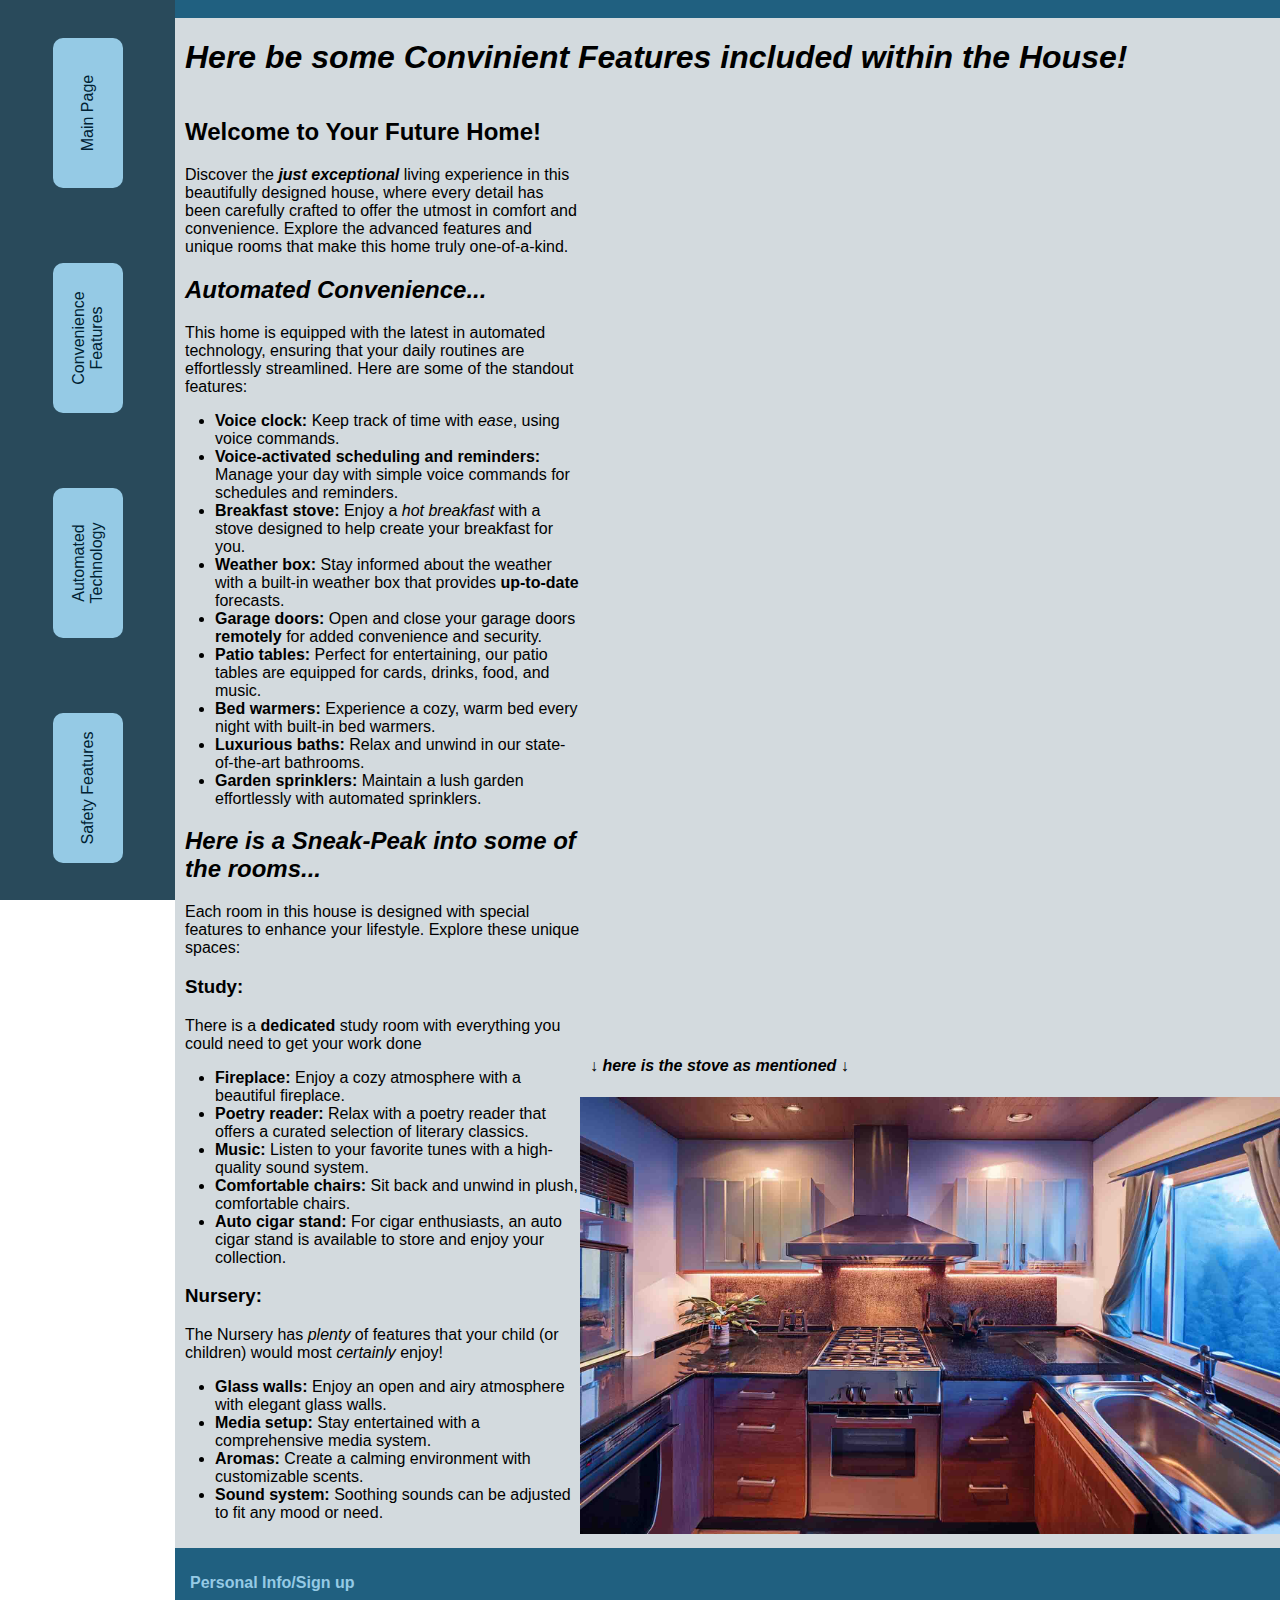
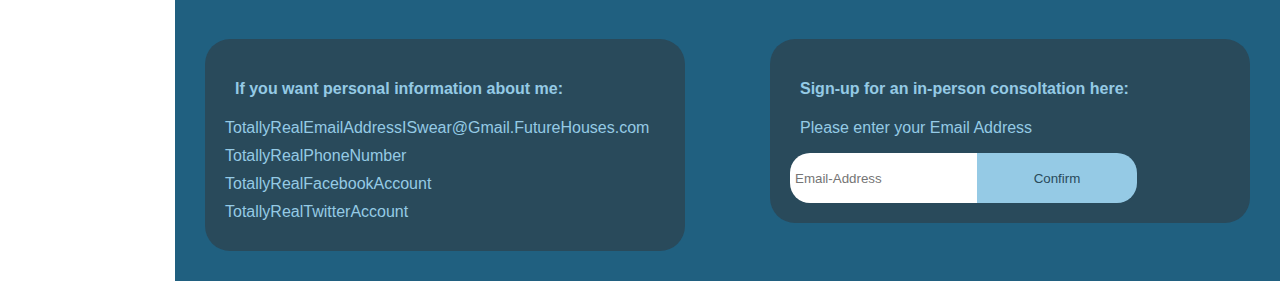
==== Convenient-Stuff.html @ 5f862f0a "added text and better formatted images" ====
<!DOCTYPE html>
<html lang="en">
    <head>
        <link rel="stylesheet" href="lookie-cool.css">
        <link rel="icon" href="Images/hous.png">
        <meta charset="UTF-8">
        <title>Hot Houses in YOUR area!</title>
    </head>
    <body>
        <nav id="Left-Nav">
            
            <a href="index.html">Main Page</a>
            <a href="Convenient-Stuff.html">Convenience Features</a>
            <a href="Techy-Stuff.html">Automated Technology</a>
            <a href="Safety-Stuff.html">Safety Features</a>
            
        </nav>
        <main>
            <header>
                
                <p id="light-block">-</p>
                    
                <h1><em>Here be some Convinient Features included within the House!</em></h1>
            
            </header>
            
            <div id="hold-le-Images-and-main-content">
                
                <section id="main-content">
                    
                    <h2>Welcome to Your Future Home!</h2>
                    
                    <p>Discover the <em><Strong>just exceptional</Strong></em> living experience in this beautifully designed house, where every detail has been carefully crafted to offer the utmost in comfort and convenience. Explore the advanced features and unique rooms that make this home truly one-of-a-kind.</p>                
                    <section>
                        <h2><em>Automated Convenience...</em></h2>
                        <p>This home is equipped with the latest in automated technology, ensuring that your daily routines are effortlessly streamlined. Here are some of the standout features:</p>
                        <ul>
                            <li><strong>Voice clock:</strong> Keep track of time with <em>ease</em>, using voice commands.</li>
                            <li><strong>Voice-activated scheduling and reminders:</strong> Manage your day with simple voice commands for schedules and reminders.</li>
                            <li><strong>Breakfast stove:</strong> Enjoy a <em>hot breakfast</em> with a stove designed to help create your breakfast for you.</li>
                            <li><strong>Weather box:</strong> Stay informed about the weather with a built-in weather box that provides <strong>up-to-date</strong> forecasts.</li>
                            <li><strong>Garage doors:</strong> Open and close your garage doors <strong>remotely</strong> for added convenience and security.</li>
                            <li><strong>Patio tables:</strong> Perfect for entertaining, our patio tables are equipped for cards, drinks, food, and music.</li>
                            <li><strong>Bed warmers:</strong> Experience a cozy, warm bed every night with built-in bed warmers.</li>
                            <li><strong>Luxurious baths:</strong> Relax and unwind in our state-of-the-art bathrooms.</li>
                            <li><strong>Garden sprinklers:</strong> Maintain a lush garden effortlessly with automated sprinklers.</li>
                        </ul>
                    </section>
                
                    <h2><em>Here is a Sneak-Peak into some of the rooms...</em></h2>
                    <p>Each room in this house is designed with special features to enhance your lifestyle. Explore these unique spaces:</p>
                    
                    <section>
                        <h3>Study:</h3>
                        <p>There is a <strong>dedicated</strong> study room with everything you could need to get your work done</p>
                        <ul>
                            <li><strong>Fireplace:</strong> Enjoy a cozy atmosphere with a beautiful fireplace.</li>
                            <li><strong>Poetry reader:</strong> Relax with a poetry reader that offers a curated selection of literary classics.</li>
                            <li><strong>Music:</strong> Listen to your favorite tunes with a high-quality sound system.</li>
                            <li><strong>Comfortable chairs:</strong> Sit back and unwind in plush, comfortable chairs.</li>
                            <li><strong>Auto cigar stand:</strong> For cigar enthusiasts, an auto cigar stand is available to store and enjoy your collection.</li>
                        </ul>
                    </section>
                
                    <section>
                        <h3>Nursery:</h3>
                        <p>The Nursery has <em>plenty</em> of features that your child (or children) would most <em>certainly</em> enjoy!</p>
                        <ul>
                            <li><strong>Glass walls:</strong> Enjoy an open and airy atmosphere with elegant glass walls.</li>
                            <li><strong>Media setup:</strong> Stay entertained with a comprehensive media system.</li>
                            <li><strong>Aromas:</strong> Create a calming environment with customizable scents.</li>
                            <li><strong>Sound system:</strong> Soothing sounds can be adjusted to fit any mood or need.</li>
                        </ul>
                    </section>
                </section>

                <section id="Images">
                    <h4><em>↓ here is the stove as mentioned ↓</em></h4>
                    <img src="Images/Stove.jpg" width="700" alt="obviously an AI generated image of a stove">
                </section>
                
            </div>
            <footer>

                <h4>Personal Info/Sign up</h4>

                <div id="links">
                    <section class="footercontent">
                        <h4>If you want personal information about me:</h4>
                        <a href="Images/Email.PNG" >TotallyRealEmailAddressISwear<wbr>@Gmail.FutureHouses.com</a> <br/>
                        <a href="Images/Phone Number.PNG" >TotallyRealPhoneNumber</a> <br/>
                        <a href="Images/Facebook.PNG" >TotallyRealFacebookAccount</a> <br/>
                        <a href="Images/Twitter.PNG" >TotallyRealTwitterAccount</a> <br/>
                    </section>
                    
                    <section class="footercontent">
                        <h4>Sign-up for an in-person consoltation here:</h4>
                        
                        <p>Please enter your Email Address</p>
                        
                        <input type="text" placeholder="Email-Address"><button>Confirm</button>

                    </section>
                </div>
            </footer>
        </main>
    </body>
</html>
---- lookie-cool.css ----
/* sheeeeesh */

* {
    box-sizing: border-box;
    font-family: Arial, Helvetica, sans-serif;
}

/* html, body {
    width: 100%;
    height: 100%;
    margin: 0px;
    padding: 0px;
} */

nav a:link, nav a:visited {
    text-decoration: none;
    background-color: #95CAE5;
    color: #002233;
    font-family: arial;
    transition-duration: 0.5s;
    padding: 1rem;
    border-radius: 10px;
    rotate: -90deg;
    text-align: center;
    width: 150px;
    margin: auto;
    min-height: 70px;
    vertical-align: middle;
    display: flex;
    align-items: center;
    justify-content: center;
}

nav a:hover, nav a:active {
    text-decoration: underline;
    color: #206080;
    border-radius: 25px;
}

nav#Left-Nav {
    margin: 0%;
    background-color: #294A5B;
    display: grid;
    grid-template-columns: 1fr;
    justify-content: space-between;
    position: fixed;
    height: 100vh;
    width: 175px;
    /* width: fit-content; */
    /* flex-flow: column nowrap; */
}

p#light-block {
    background-color: #206080;
    color: #00000000;
    margin-block-start: 0%;
    margin-block-end: 0%;
}

main {
    margin: 0%;
    margin-left: 175px;

    background-color: #D3DADE;
}

body {
    margin: 0%;

}

footer {
    background-color: #206080;
    margin-block-start: 0%;
    margin-block-end: 0%;
    margin: 0%;
    color:#95CAE5;
    font-family: Arial;
    border-color: #206080;
    border-width: 5px;
    border-style: solid;
    min-width: 860px;

}

div#links { /* holds the boxes of links */
    display: flex; 
    justify-content: space-between; 
    align-items: flex-start;
    padding: 20px;
    margin: 0 auto; 
    max-width: 1200px;

}

section.footercontent { /* holds the actual links */
    width: 480px;
    height: auto;
    padding: 20px;
    margin: 5px; 
    background-color:#294A5B;
    border-radius: 25px;
    min-width: 400px;
    text-align: left;
}

/* section.footercontent > h4 {
    color: #206080;
} */

button {
    width: 160px;
    height: 50px;
    background-color: #95CAE5;
    border-color: #00000000;
    border-radius: 0px 20px 20px 0px;
    border-width: 3px;
    color: #294A5B;
}

button:active {
    background-color: #294A5B;
    color: #95CAE5;
}

button:hover {
    text-decoration: underline;
}

input {
    border-color: #00000000;
    height: 50px;
    border-radius: 20px 0px 0px 20px;
    border-width: 3px;
}

input:hover {
    text-decoration: underline;
}

::-webkit-scrollbar {
    width: 20px; 
    border-radius: 10px;
}

::-webkit-scrollbar-track {
    background-color: #206080;
}

::-webkit-scrollbar-thumb {
    background-color: #294A5B;
    border-radius: 5px;
}

::-webkit-scrollbar-thumb:hover {
    background-color: #95CAE5;
}

::-webkit-scrollbar-corner {
    background-color: #206080;
}

p:not(p#light-block) {
    margin-left: 10px;
}

h1, h2, h3, h4, h5, h6 {
    margin-left: 10px;
}

.no-number {
    /* list-style-type: none; */
    /* list-style-image: url(Images/li.png) */
}

footer > h2 {
    text-align: center;
    font-style: italic;
}

.footercontent a:visited, a:link {
    color:#95CAE5;
    text-decoration: none;
    transition-duration: .1s;
    padding-bottom: 10px;
    display: inline-block;
}

.footercontent a:hover, a:active {
    color: #D3DADE;
    text-decoration: underline;
}

#hold-le-Images-and-main-content {
    display: flex; 
    justify-content: space-evenly; 
    align-items: flex-start;
    margin-bottom: 10px;
    
}

#Images {
    align-self: flex-end;
    width: 700px;
}
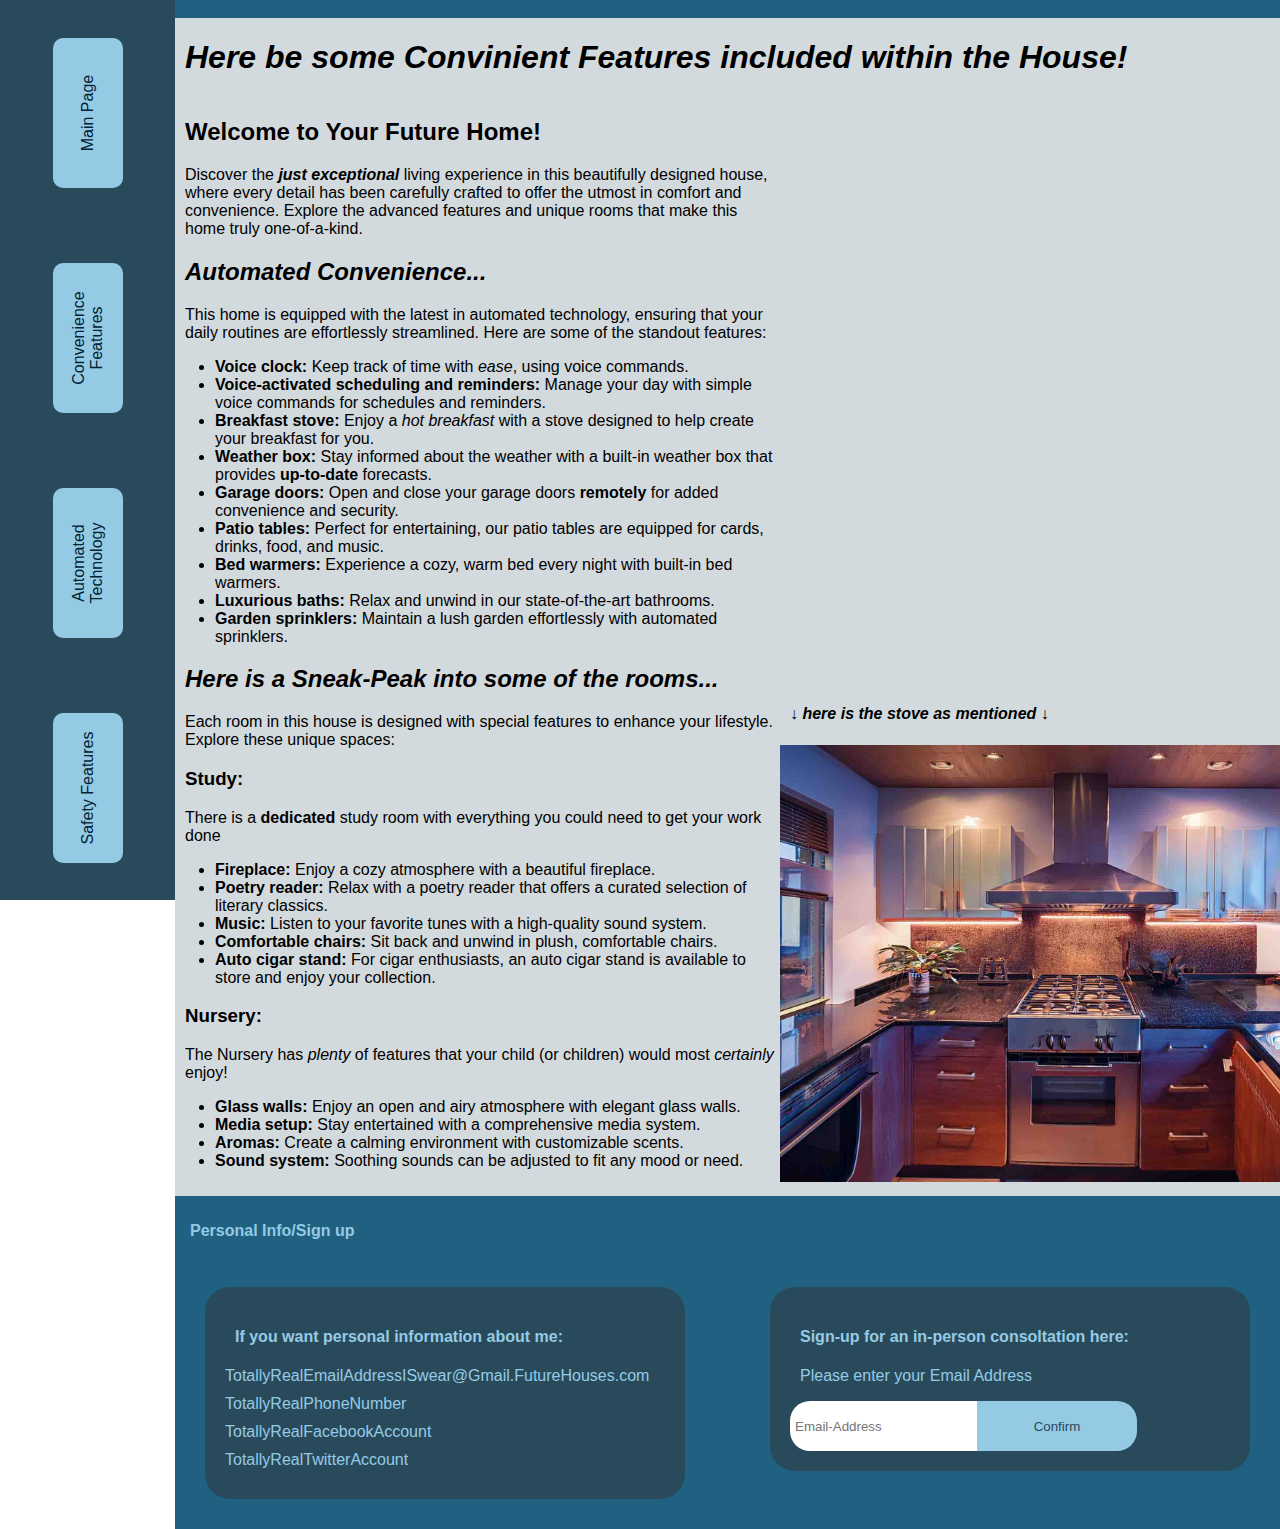
==== commit 3c1fedb3: "even moar fixes" ====
--- a/Convenient-Stuff.html
+++ b/Convenient-Stuff.html
@@ -87,10 +87,10 @@
                 <div id="links">
                     <section class="footercontent">
                         <h4>If you want personal information about me:</h4>
-                        <a href="Images/Email.PNG" >TotallyRealEmailAddressISwear<wbr>@Gmail.FutureHouses.com</a> <br/>
-                        <a href="Images/Phone Number.PNG" >TotallyRealPhoneNumber</a> <br/>
-                        <a href="Images/Facebook.PNG" >TotallyRealFacebookAccount</a> <br/>
-                        <a href="Images/Twitter.PNG" >TotallyRealTwitterAccount</a> <br/>
+                        <a href="Images/Email.PNG" >TotallyRealEmailAddressISwear<wbr>@Gmail.FutureHouses.com</a> <br>
+                        <a href="Images/Phone-Number.PNG" >TotallyRealPhoneNumber</a> <br>
+                        <a href="Images/Facebook.PNG" >TotallyRealFacebookAccount</a> <br>
+                        <a href="Images/Twitter.PNG" >TotallyRealTwitterAccount</a> <br>
                     </section>
                     
                     <section class="footercontent">
--- a/lookie-cool.css
+++ b/lookie-cool.css
@@ -201,5 +201,5 @@
 
 #Images {
     align-self: flex-end;
-    width: 700px;
+    width: 500px;
 }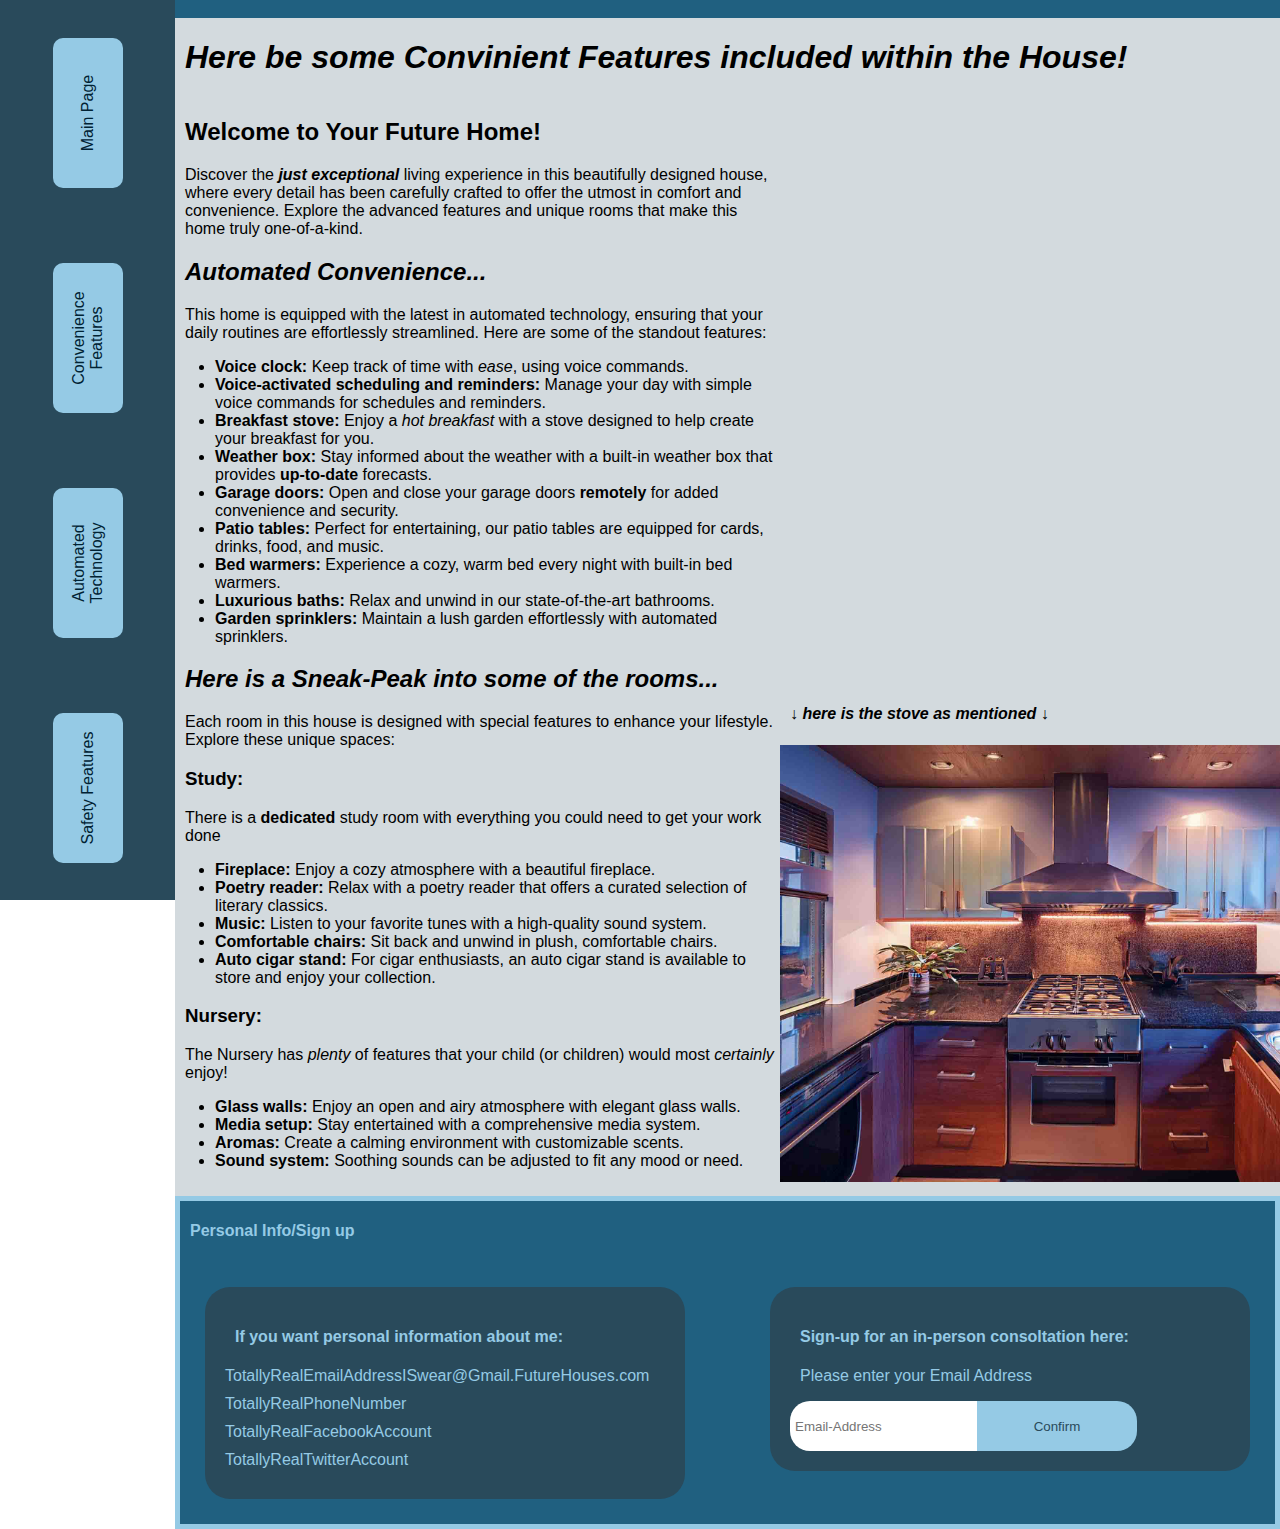
==== commit 40a69d0c: "man why do they gotta do me dirty with the CSS" ====
--- a/Convenient-Stuff.html
+++ b/Convenient-Stuff.html
@@ -31,6 +31,7 @@
                     <h2>Welcome to Your Future Home!</h2>
                     
                     <p>Discover the <em><Strong>just exceptional</Strong></em> living experience in this beautifully designed house, where every detail has been carefully crafted to offer the utmost in comfort and convenience. Explore the advanced features and unique rooms that make this home truly one-of-a-kind.</p>                
+                    
                     <section>
                         <h2><em>Automated Convenience...</em></h2>
                         <p>This home is equipped with the latest in automated technology, ensuring that your daily routines are effortlessly streamlined. Here are some of the standout features:</p>
@@ -80,6 +81,7 @@
                 </section>
                 
             </div>
+            
             <footer>
 
                 <h4>Personal Info/Sign up</h4>
--- a/lookie-cool.css
+++ b/lookie-cool.css
@@ -20,7 +20,7 @@
     transition-duration: 0.5s;
     padding: 1rem;
     border-radius: 10px;
-    rotate: -90deg;
+    transform: rotate(-90deg);
     text-align: center;
     width: 150px;
     margin: auto;
@@ -76,7 +76,6 @@
     margin: 0%;
     color:#95CAE5;
     font-family: Arial;
-    border-color: #206080;
     border-width: 5px;
     border-style: solid;
     min-width: 860px;
@@ -104,10 +103,6 @@
     text-align: left;
 }
 
-/* section.footercontent > h4 {
-    color: #206080;
-} */
-
 button {
     width: 160px;
     height: 50px;
@@ -138,7 +133,7 @@
     text-decoration: underline;
 }
 
-::-webkit-scrollbar {
+/* ::-webkit-scrollbar {
     width: 20px; 
     border-radius: 10px;
 }
@@ -158,7 +153,11 @@
 
 ::-webkit-scrollbar-corner {
     background-color: #206080;
-}
+} */
+
+/* im not happy about commenting out this cool scroll bar >:[ */
+
+
 
 p:not(p#light-block) {
     margin-left: 10px;
@@ -168,10 +167,6 @@
     margin-left: 10px;
 }
 
-.no-number {
-    /* list-style-type: none; */
-    /* list-style-image: url(Images/li.png) */
-}
 
 footer > h2 {
     text-align: center;
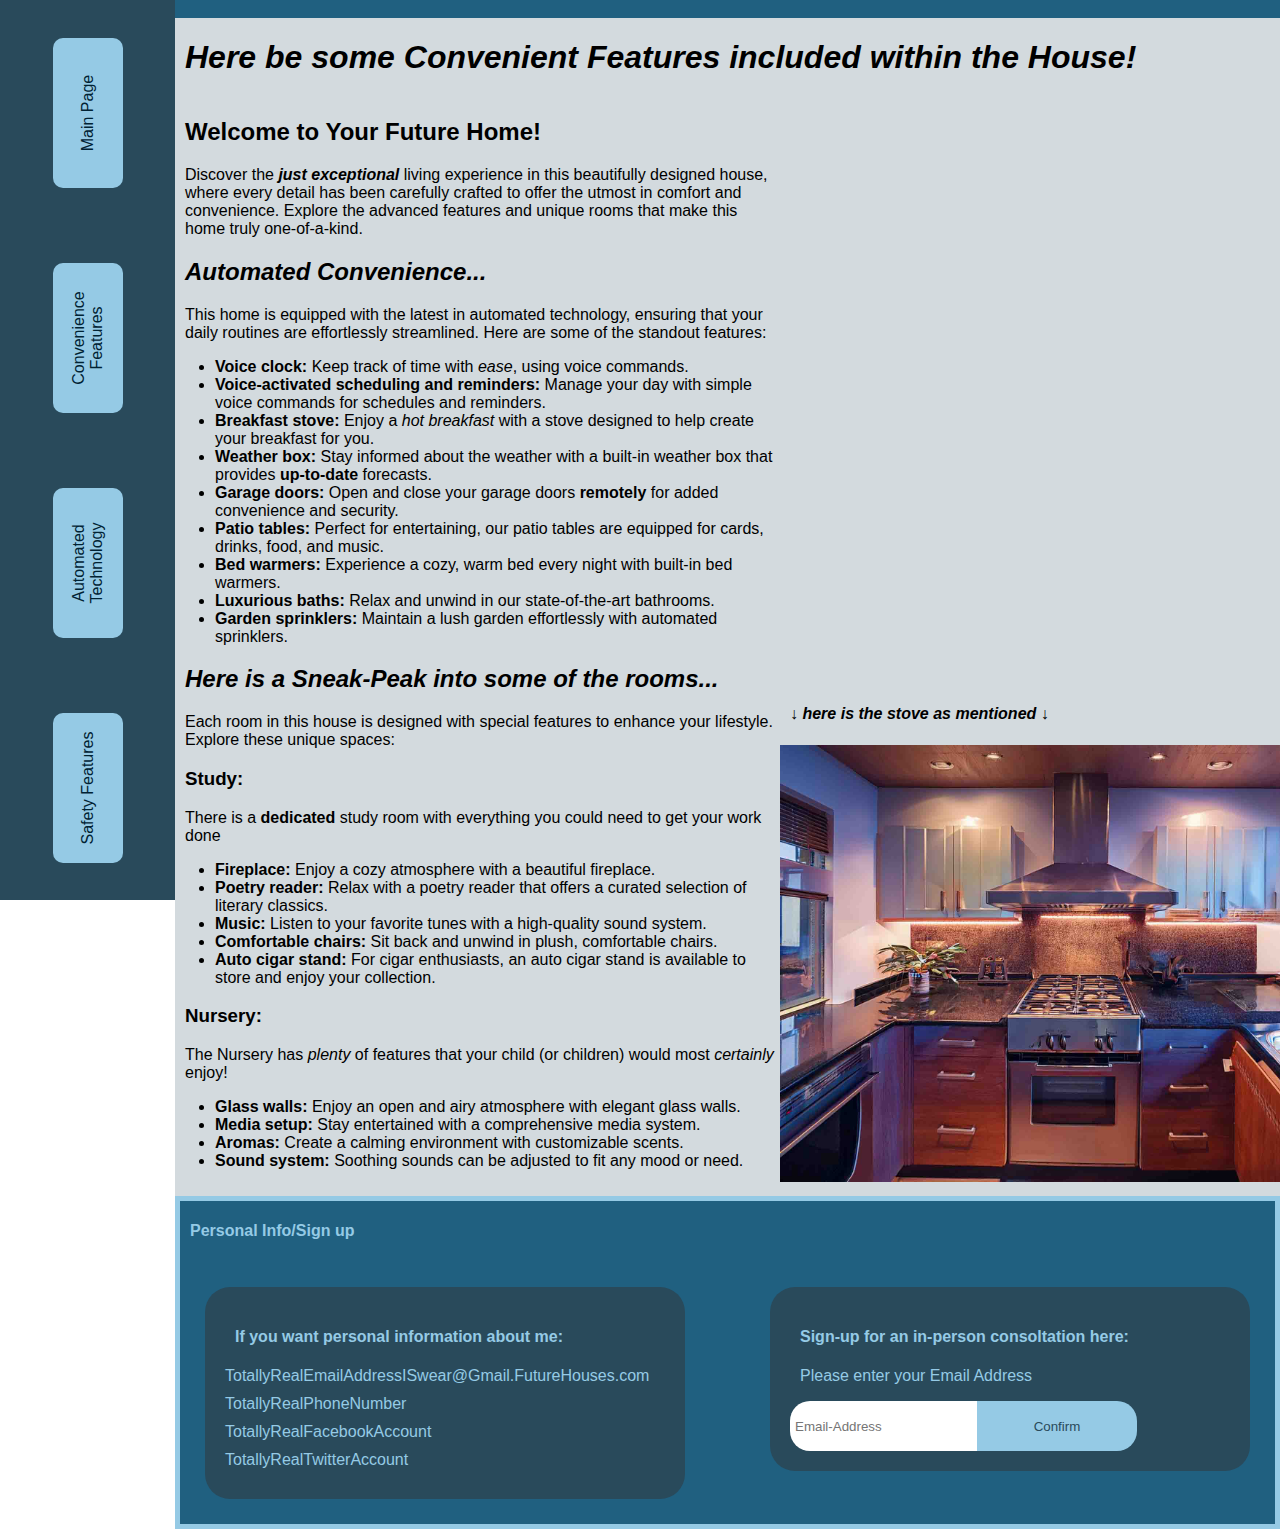
==== commit 76b450df: "spelling" ====
--- a/Convenient-Stuff.html
+++ b/Convenient-Stuff.html
@@ -20,7 +20,7 @@
                 
                 <p id="light-block">-</p>
                     
-                <h1><em>Here be some Convinient Features included within the House!</em></h1>
+                <h1><em>Here be some Convenient Features included within the House!</em></h1>
             
             </header>
             
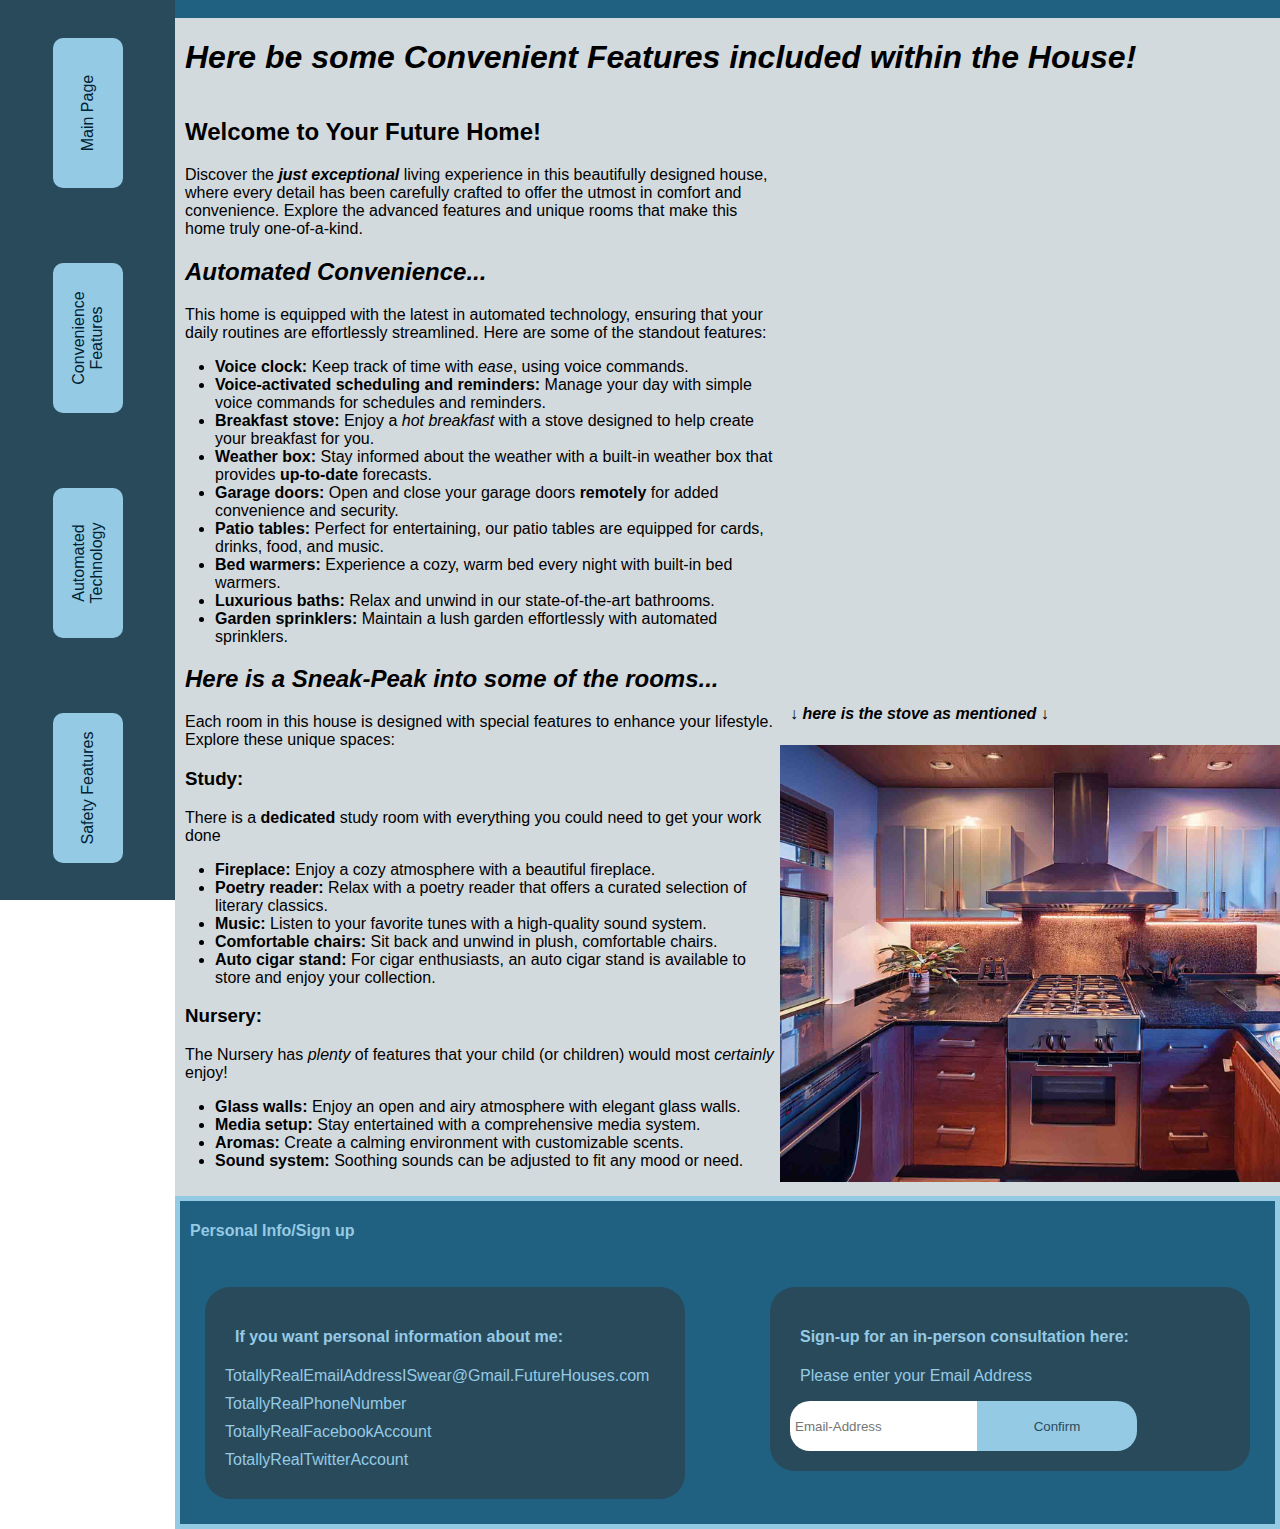
==== commit b5878f1b: "spelling errors" ====
--- a/Convenient-Stuff.html
+++ b/Convenient-Stuff.html
@@ -96,7 +96,7 @@
                     </section>
                     
                     <section class="footercontent">
-                        <h4>Sign-up for an in-person consoltation here:</h4>
+                        <h4>Sign-up for an in-person consultation here:</h4>
                         
                         <p>Please enter your Email Address</p>
                         
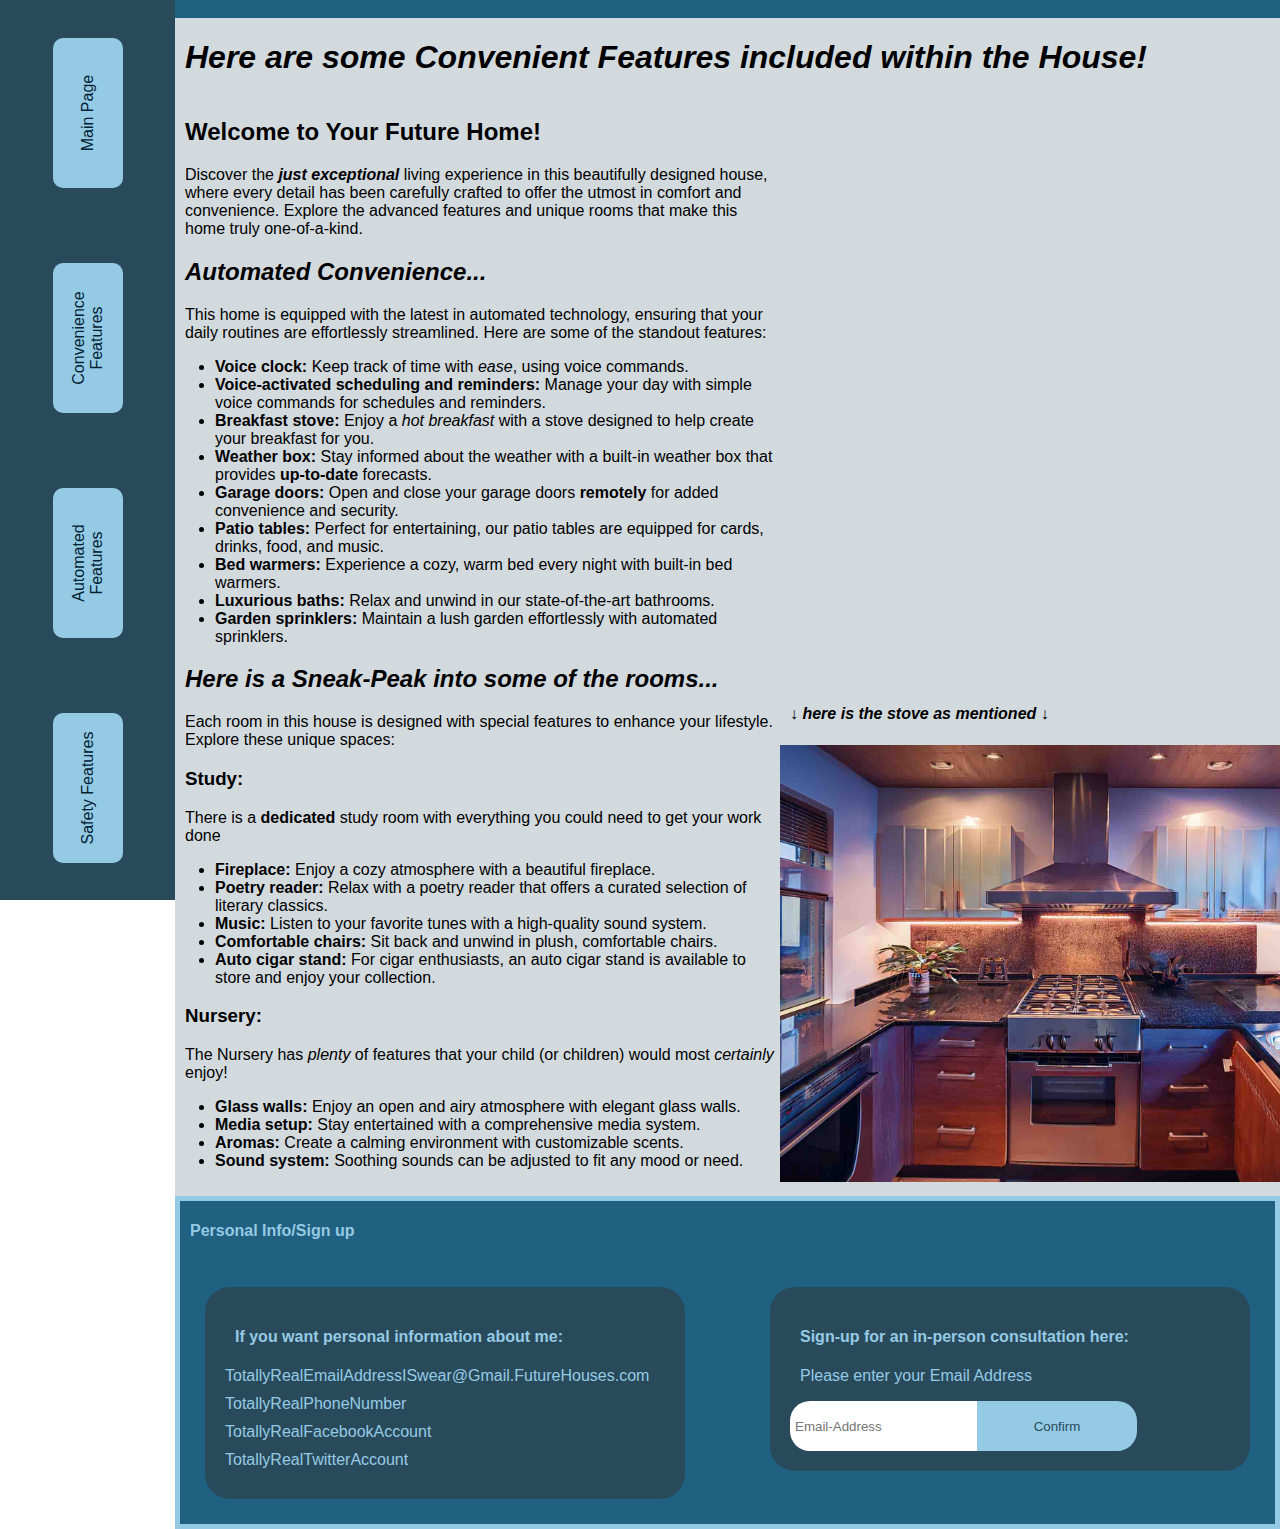
==== commit fb625c71: "even moar consistency edits" ====
--- a/Convenient-Stuff.html
+++ b/Convenient-Stuff.html
@@ -11,7 +11,7 @@
             
             <a href="index.html">Main Page</a>
             <a href="Convenient-Stuff.html">Convenience Features</a>
-            <a href="Techy-Stuff.html">Automated Technology</a>
+            <a href="Techy-Stuff.html">Automated Features</a>
             <a href="Safety-Stuff.html">Safety Features</a>
             
         </nav>
@@ -20,7 +20,7 @@
                 
                 <p id="light-block">-</p>
                     
-                <h1><em>Here be some Convenient Features included within the House!</em></h1>
+                <h1><em>Here are some Convenient Features included within the House!</em></h1>
             
             </header>
             
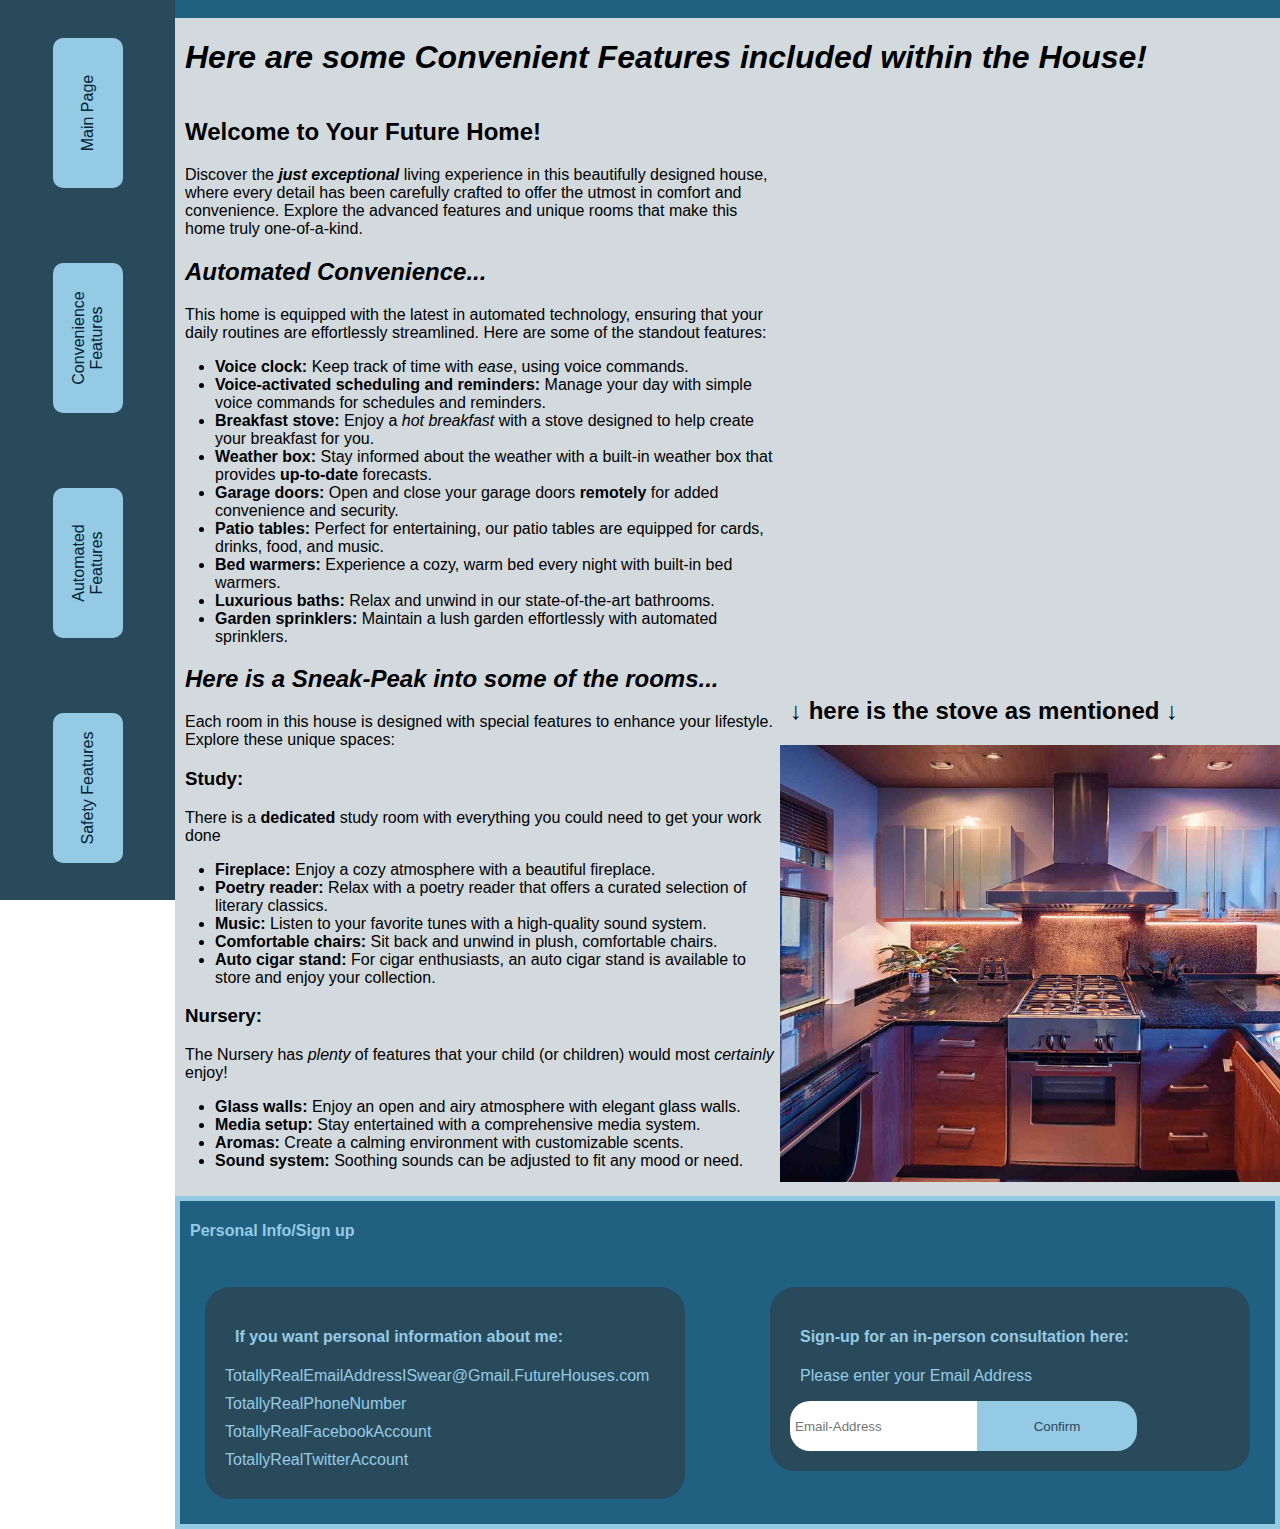
==== commit db1ca40a: "Making it more consistent" ====
--- a/Convenient-Stuff.html
+++ b/Convenient-Stuff.html
@@ -76,8 +76,8 @@
                 </section>
 
                 <section id="Images">
-                    <h4><em>↓ here is the stove as mentioned ↓</em></h4>
-                    <img src="Images/Stove.jpg" width="700" alt="obviously an AI generated image of a stove">
+                    <h2>↓ here is the stove as mentioned ↓</h2>
+                    <img class="house" src="Images/Stove.jpg" width="700" alt="obviously an AI generated image of a stove">
                 </section>
                 
             </div>
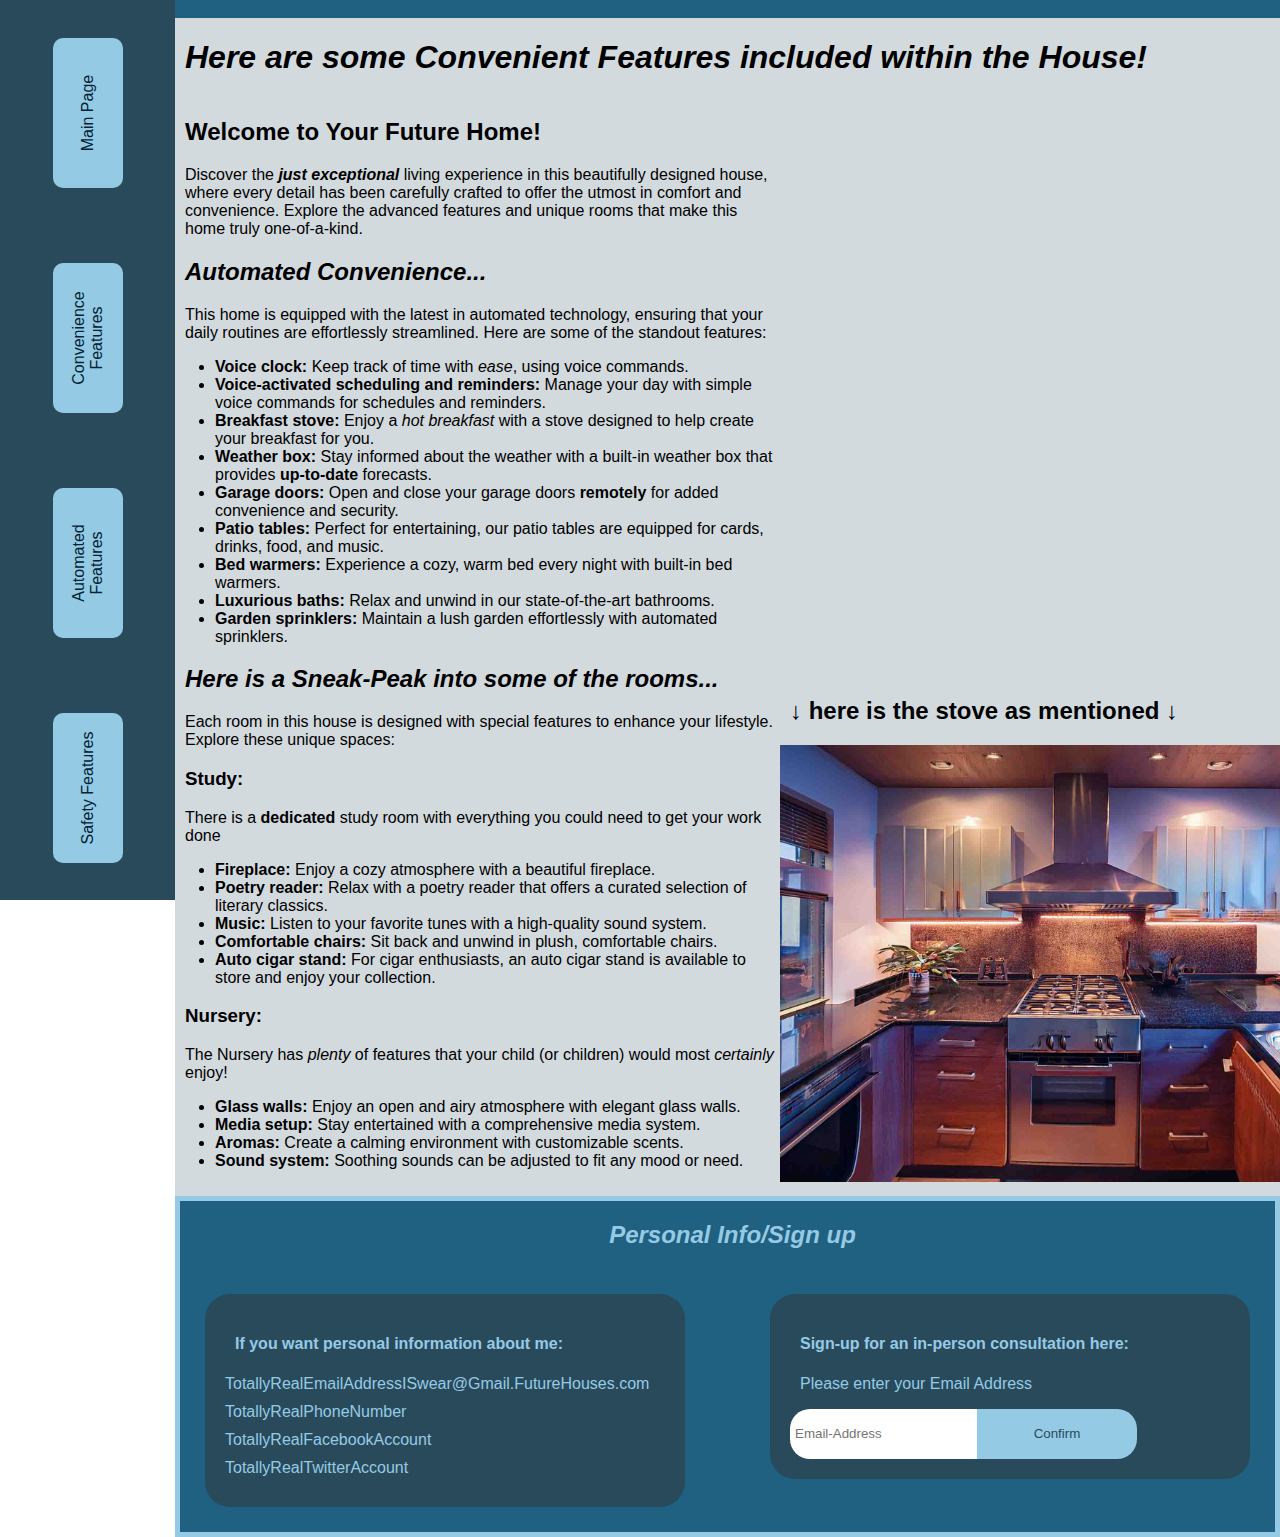
==== commit 7879c6d0: "fixed more catastopic errors" ====
--- a/Convenient-Stuff.html
+++ b/Convenient-Stuff.html
@@ -84,7 +84,7 @@
             
             <footer>
 
-                <h4>Personal Info/Sign up</h4>
+                <h2>Personal Info/Sign up</h2>
 
                 <div id="links">
                     <section class="footercontent">
